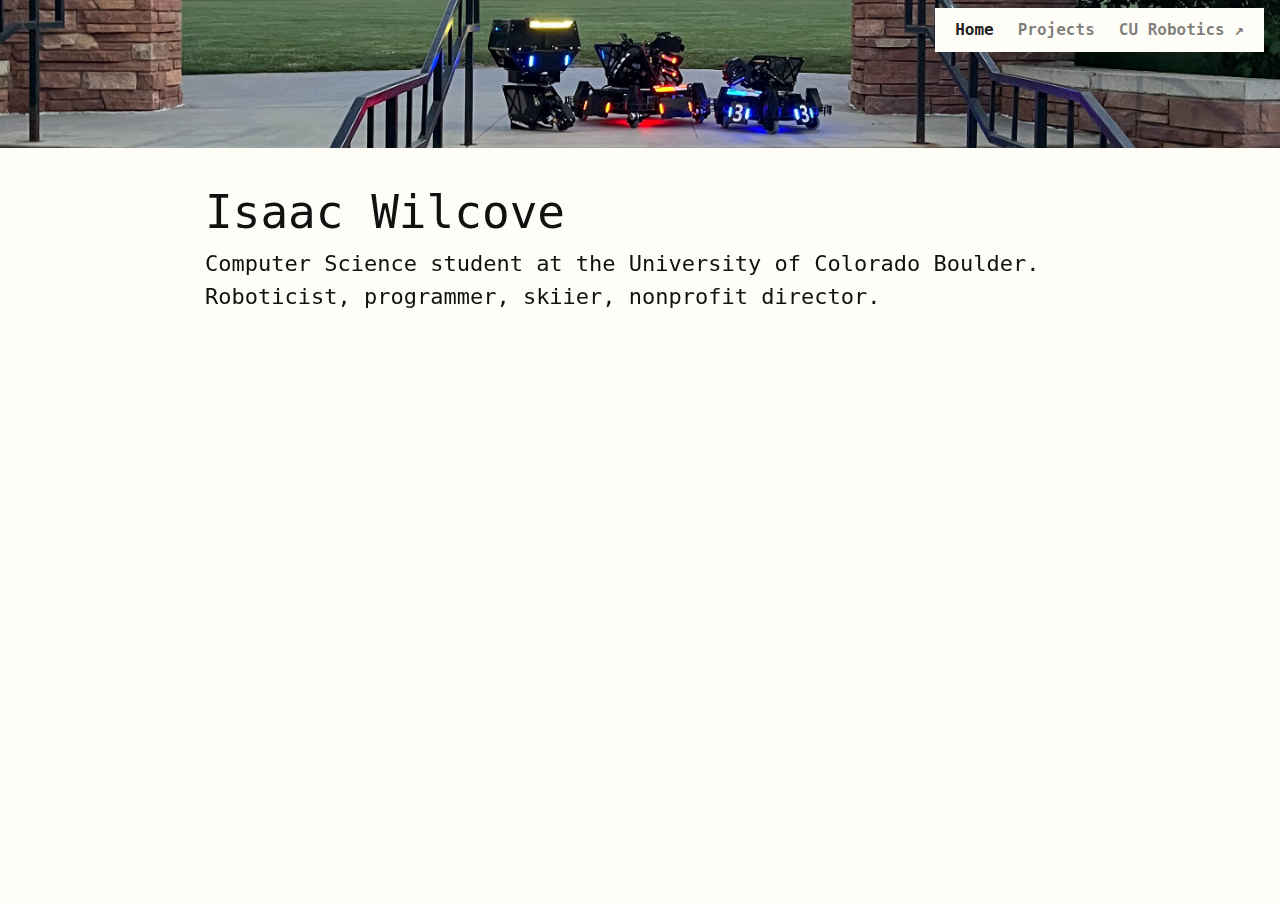
==== index.html @ e8f45951 "some progress" ====
<!DOCTYPE html>
  <head>
    <link rel="stylesheet" href="https://cdn.jsdelivr.net/npm/bootstrap@4.3.1/dist/css/bootstrap.min.css" integrity="sha384-ggOyR0iXCbMQv3Xipma34MD+dH/1fQ784/j6cY/iJTQUOhcWr7x9JvoRxT2MZw1T" crossorigin="anonymous">
    <script src="https://cdn.jsdelivr.net/npm/bootstrap@4.3.1/dist/js/bootstrap.min.js" integrity="sha384-JjSmVgyd0p3pXB1rRibZUAYoIIy6OrQ6VrjIEaFf/nJGzIxFDsf4x0xIM+B07jRM" crossorigin="anonymous"></script>
    
    <link rel="preconnect" href="https://fonts.googleapis.com">
    <link rel="preconnect" href="https://fonts.gstatic.com" crossorigin>
    <link href="https://fonts.googleapis.com/css2?family=Courier+Prime&display=swap" rel="stylesheet">

    <link rel="stylesheet" href="stylesheets/main.css">
    <link rel="stylesheet" href="stylesheets/type.css">

    <title>Isaac Wilcove</title>
  </head>
  <body>
    <img class="banner" src="media/banner.png">

    <nav class="navbar navbar-expand-sm fixed-top navbar-light">
      <ul class="navbar-nav ml-auto">
        <li class="nav-item active">
          <a class="nav-link" href="">Home <span class="sr-only">(current)</span></a>
        </li>
        <li class="nav-item">
          <a class="nav-link" href="#">Projects</a>
        </li>
        <li class="nav-item">
          <a class="nav-link" href="https://curobotics.net/">CU Robotics ↗</a>
        </li>
      </ul>
    </nav>

    <div class="content">
      <div class="header container-fluid">
        <span class="title typed" style="--n:53">Isaac Wilcove</span>
        <br>
        <span class="opener typed" style="--n:150">Computer Science student at the University of Colorado Boulder. Roboticist, programmer, skiier, nonprofit director.</span>
      </div>

      <div class="socials fade-in container-fluid"> 
        <a href="https://www.linkedin.com/in/isaacwilcove/"><img class="social-glyph" src="media/linkedin-glyph.png"></a>
        <a href="https://github.com/nitroxplunge"><img class="social-glyph" src="media/github-glyph.svg"></a>
      </div>

      <div class="text-body fade-in container-fluid">
        <p class="heading">What I'm Doing</p>
        <p class="text">I'm hard at work building robots for the 2023 season of the RoboMaster collegiate robotics competition while I continue my education as a Junior at CU Boulder. In my role as the President of the CU Robotics Club, my contributions range from robot control systems to business administration. We're a formally incorporated 501(c)(3) nonprofit charity, and are running to be the RoboMaster North America (RMNA) tournament hosts in 2024.</p>
        <p class="text">I'm passionate for future technologies and product thinking. I believe that many world-changing breakthroughs are technically achievable yet undervalued and thus not developed.</p>
      </div>
    </div>
  </body>
</html>
---- stylesheets/main.css ----
body {
  background-color: #FFFDF7;
  font-family: monospace;
}

/* Nav */
.navbar {
  z-index: 99;
} .navbar-nav {
  padding: 2px 8px;
  background-color: #FFFDF7;
  font-weight: bold;
} .nav-item {
  padding: 0px 4px;
} .banner {
  width: 100%;
  z-index: 0;
}


/* CONTENT */

.content {
  margin: 0 auto;
  max-width: 900px;
} .fade-in {
  opacity: 0;
  animation: fade-in-anim 1s ease-in-out 2s 1 normal forwards;
} @keyframes fade-in-anim {
  from {opacity: 0}
  to {opacity: 1}
}

/* Header */
.header {
  margin-top: 30px;
} .title {
  font-size: 46px;
} .opener {
  font-size: 22px;
}

/* Socials */
.socials {
  width: fit-content;
  margin: 20px 0 50px 0;
  text-align: center;
} .social-glyph {
  height: 44px;
  margin: 0px 3px;
}

/* Text Body */
.text-body {
  margin-top: 30px;
} .heading {
  font-size: 30px;
  margin-bottom: 7px;
} .text {
  font-size: 18px;
}
---- stylesheets/type.css ----
.typed {
  color:#0000;
  background:
    linear-gradient(-90deg,#ebab57 5px,#0000 0) 10px 0,
    linear-gradient(#111 0 0) 0 0;
  background-size:calc(var(--n)*1ch) 200%;
  -webkit-background-clip:padding-box,text;
  background-clip:padding-box,text;
  background-repeat:no-repeat;
  animation: 
    t calc(var(--n)*.03s) steps(var(--n)) forwards;
}

@keyframes t {
  from {background-size: 0 200%}
}

@keyframes b {
  50% {background-position: 0 -100%, 0 0}
}
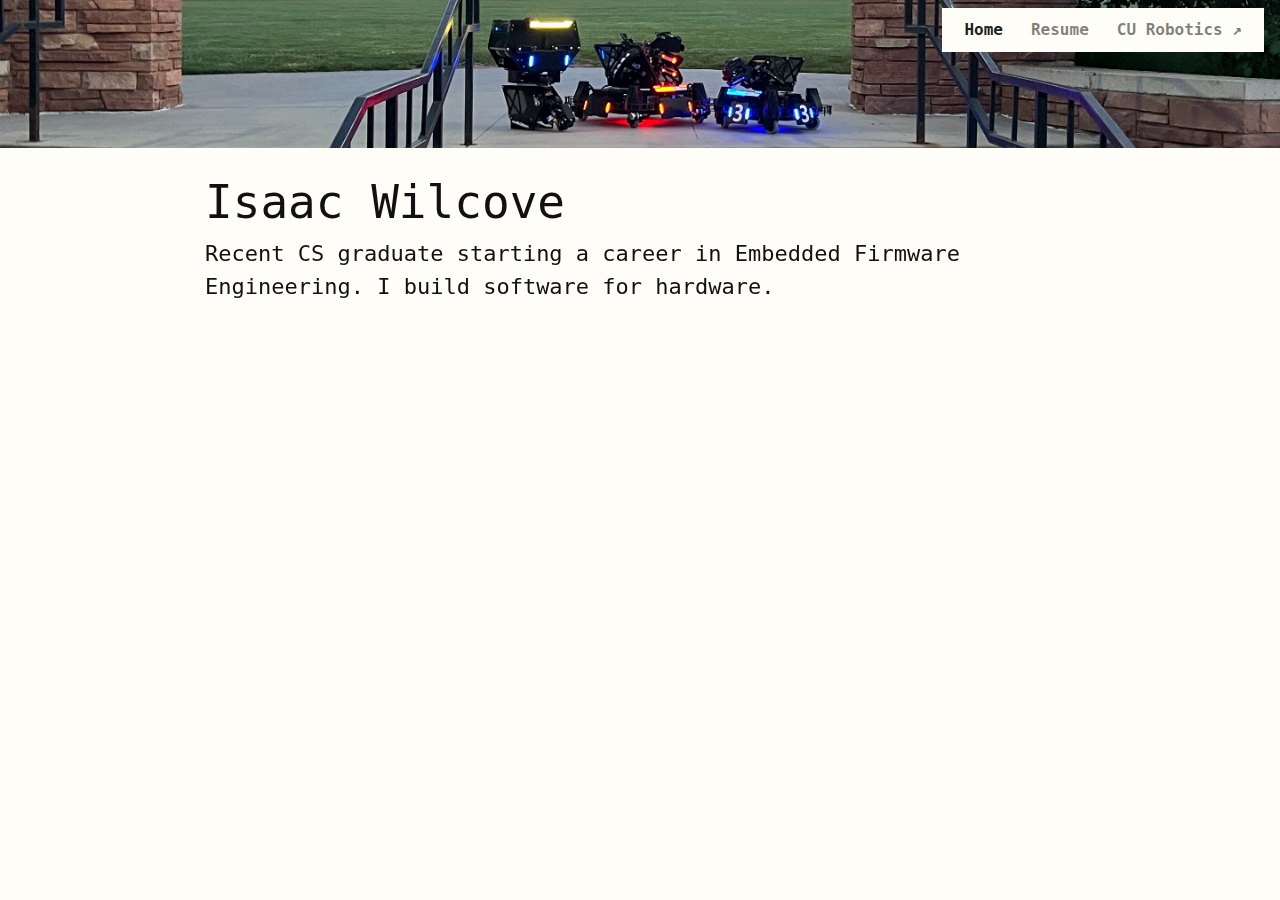
==== commit 326a43fa: "V1" ====
--- a/index.html
+++ b/index.html
@@ -21,19 +21,19 @@
           <a class="nav-link" href="">Home <span class="sr-only">(current)</span></a>
         </li>
         <li class="nav-item">
-          <a class="nav-link" href="#">Projects</a>
+          <a class="nav-link" href="resume">Resume</a>
         </li>
         <li class="nav-item">
-          <a class="nav-link" href="https://curobotics.net/">CU Robotics ↗</a>
+          <a class="nav-link" href="https://curobotics.net/" target="_blank">CU Robotics ↗</a>
         </li>
       </ul>
     </nav>
 
     <div class="content">
       <div class="header container-fluid">
-        <span class="title typed" style="--n:53">Isaac Wilcove</span>
+        <span class="title typed-slow" style="--n:53">Isaac Wilcove</span>
         <br>
-        <span class="opener typed" style="--n:150">Computer Science student at the University of Colorado Boulder. Roboticist, programmer, skiier, nonprofit director.</span>
+        <span class="opener typed" style="--n:150">Recent CS graduate starting a career in Embedded Firmware Engineering. I build software for hardware.</span>
       </div>
 
       <div class="socials fade-in container-fluid"> 
@@ -42,9 +42,30 @@
       </div>
 
       <div class="text-body fade-in container-fluid">
-        <p class="heading">What I'm Doing</p>
-        <p class="text">I'm hard at work building robots for the 2023 season of the RoboMaster collegiate robotics competition while I continue my education as a Junior at CU Boulder. In my role as the President of the CU Robotics Club, my contributions range from robot control systems to business administration. We're a formally incorporated 501(c)(3) nonprofit charity, and are running to be the RoboMaster North America (RMNA) tournament hosts in 2024.</p>
-        <p class="text">I'm passionate for future technologies and product thinking. I believe that many world-changing breakthroughs are technically achievable yet undervalued and thus not developed.</p>
+        <p class="heading">My Degree</p>
+        <p class="text">I recieved my bachelor's in Computer Science with a minor in Engineering Entrepreneurship from the University of Colorado Boulder in May 2024.</p>
+      </div>
+
+      <div class="text-body fade-in container-fluid">
+        <p class="heading">What I've Done</p>
+        <table>
+          <tr>
+            <td class="col-small">Summer 2021, Summer 2022</td>
+            <td class="col-flex">Internship @ BoxBot, a robotics startup in Oakland, CA.</td>
+          </tr>
+          <tr>
+            <td class="col-small">September 2020</td>
+            <td class="col-flex">Founded the CU Robotics Team, a nonprofit organization focused on collegiate competitive robotics.</td>
+          </tr>
+          <tr>
+            <td class="col-small">Summer 2017, Summer 2018</td>
+            <td class="col-flex">Internship @ Nvidia, building AI-powered embedded projects.</td>
+          </tr>
+          <tr>
+            <td class="col-small">November 2017</td>
+            <td class="col-flex">Founded DeepVision, a high school FIRST robotics team.</td>
+          </tr>
+        </table>
       </div>
     </div>
   </body>
--- a/stylesheets/main.css
+++ b/stylesheets/main.css
@@ -11,7 +11,7 @@
   background-color: #FFFDF7;
   font-weight: bold;
 } .nav-item {
-  padding: 0px 4px;
+  padding: 0px 6px;
 } .banner {
   width: 100%;
   z-index: 0;
@@ -25,7 +25,7 @@
   max-width: 900px;
 } .fade-in {
   opacity: 0;
-  animation: fade-in-anim 1s ease-in-out 2s 1 normal forwards;
+  animation: fade-in-anim 1s ease-in-out 1.2s 1 normal forwards;
 } @keyframes fade-in-anim {
   from {opacity: 0}
   to {opacity: 1}
@@ -33,7 +33,7 @@
 
 /* Header */
 .header {
-  margin-top: 30px;
+  margin-top: 20px;
 } .title {
   font-size: 46px;
 } .opener {
@@ -43,7 +43,7 @@
 /* Socials */
 .socials {
   width: fit-content;
-  margin: 20px 0 50px 0;
+  margin: 20px 0 35px 0;
   text-align: center;
 } .social-glyph {
   height: 44px;
@@ -52,10 +52,34 @@
 
 /* Text Body */
 .text-body {
-  margin-top: 30px;
+  margin-top: 20px;
 } .heading {
   font-size: 30px;
   margin-bottom: 7px;
 } .text {
   font-size: 18px;
+}
+
+/* Tables */
+.text-body table {
+  border-spacing: 50px;
+  font-size: 18px;
+} .text-body tr {
+  vertical-align: top;
+} .text-body td {
+  padding-bottom: 15px;
+} .col-small {
+  width: 275px;
+  text-align: right;
+  padding-right: 30px;
+  color: #757578;
+}
+
+/* Resume */
+.resume {
+  max-width: 100%;
+  margin: 60px 0;
+} .resume img {
+  width: 100%;
+  box-shadow: 0 4px 8px 0 rgba(0, 0, 0, 0.2), 0 6px 20px 0 rgba(0, 0, 0, 0.19);
 }--- a/stylesheets/type.css
+++ b/stylesheets/type.css
@@ -3,12 +3,25 @@
   background:
     linear-gradient(-90deg,#ebab57 5px,#0000 0) 10px 0,
     linear-gradient(#111 0 0) 0 0;
-  background-size:calc(var(--n)*1ch) 200%;
-  -webkit-background-clip:padding-box,text;
-  background-clip:padding-box,text;
-  background-repeat:no-repeat;
+  background-size: calc(var(--n)*1ch) 200%;
+  -webkit-background-clip: padding-box,text;
+  background-clip: padding-box,text;
+  background-repeat: no-repeat;
   animation: 
-    t calc(var(--n)*.03s) steps(var(--n)) forwards;
+    t calc(var(--n)*.012s) steps(var(--n)) forwards;
+}
+
+.typed-slow {
+  color:#0000;
+  background:
+    linear-gradient(-90deg,#ebab57 5px,#0000 0) 10px 0,
+    linear-gradient(#111 0 0) 0 0;
+  background-size: calc(var(--n)*1ch) 200%;
+  -webkit-background-clip: padding-box,text;
+  background-clip: padding-box,text;
+  background-repeat: no-repeat;
+  animation: 
+    t calc(var(--n)*.09s) steps(var(--n)) forwards;
 }
 
 @keyframes t {
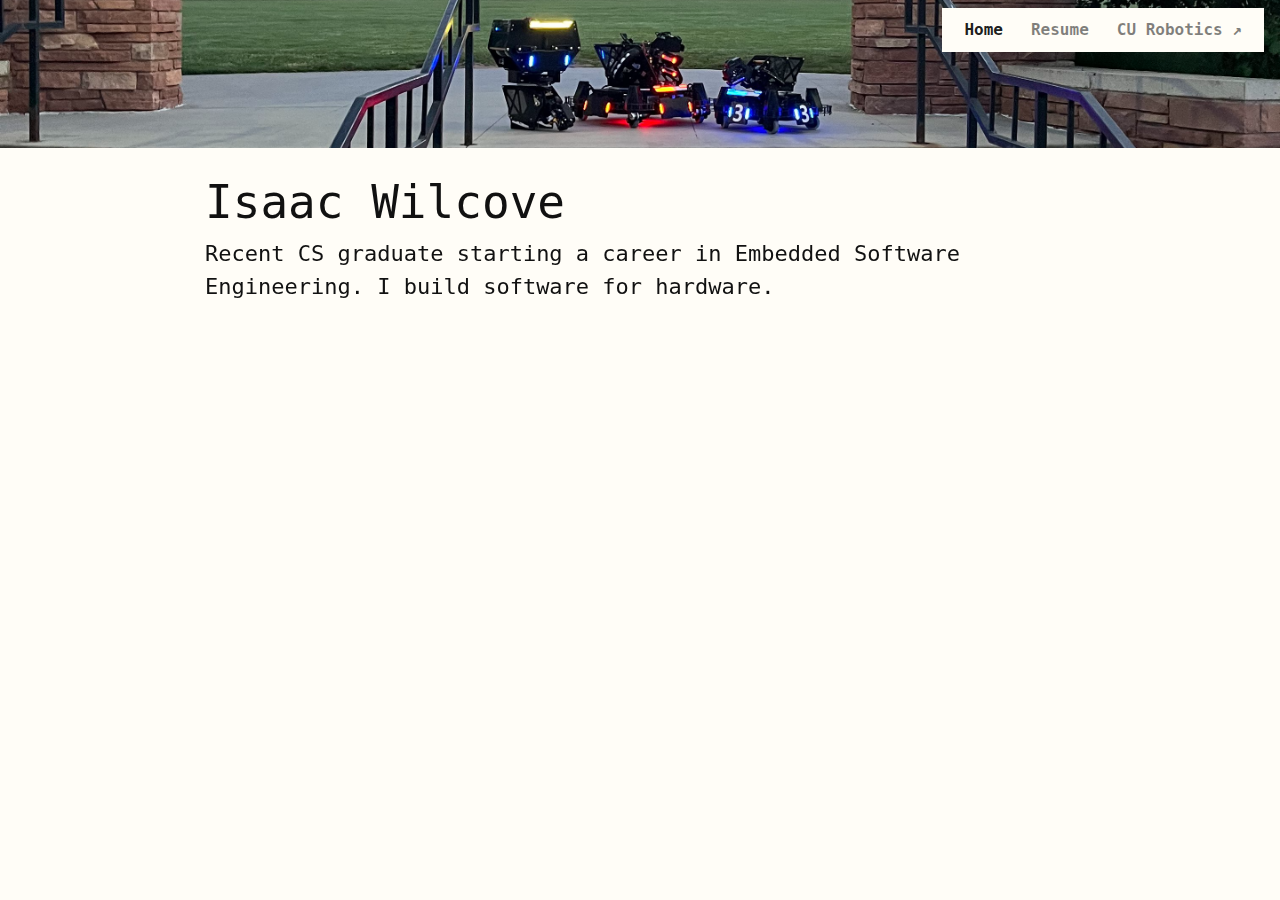
==== commit 9b4ac2cc: "Wording change" ====
--- a/index.html
+++ b/index.html
@@ -11,6 +11,7 @@
     <link rel="stylesheet" href="stylesheets/type.css">
 
     <title>Isaac Wilcove</title>
+    <link rel="icon" type="image/x-icon" href="media/favicon.ico">
   </head>
   <body>
     <img class="banner" src="media/banner.png">
@@ -33,7 +34,7 @@
       <div class="header container-fluid">
         <span class="title typed-slow" style="--n:53">Isaac Wilcove</span>
         <br>
-        <span class="opener typed" style="--n:150">Recent CS graduate starting a career in Embedded Firmware Engineering. I build software for hardware.</span>
+        <span class="opener typed" style="--n:150">Recent CS graduate starting a career in Embedded Software Engineering. I build software for hardware.</span>
       </div>
 
       <div class="socials fade-in container-fluid"> 
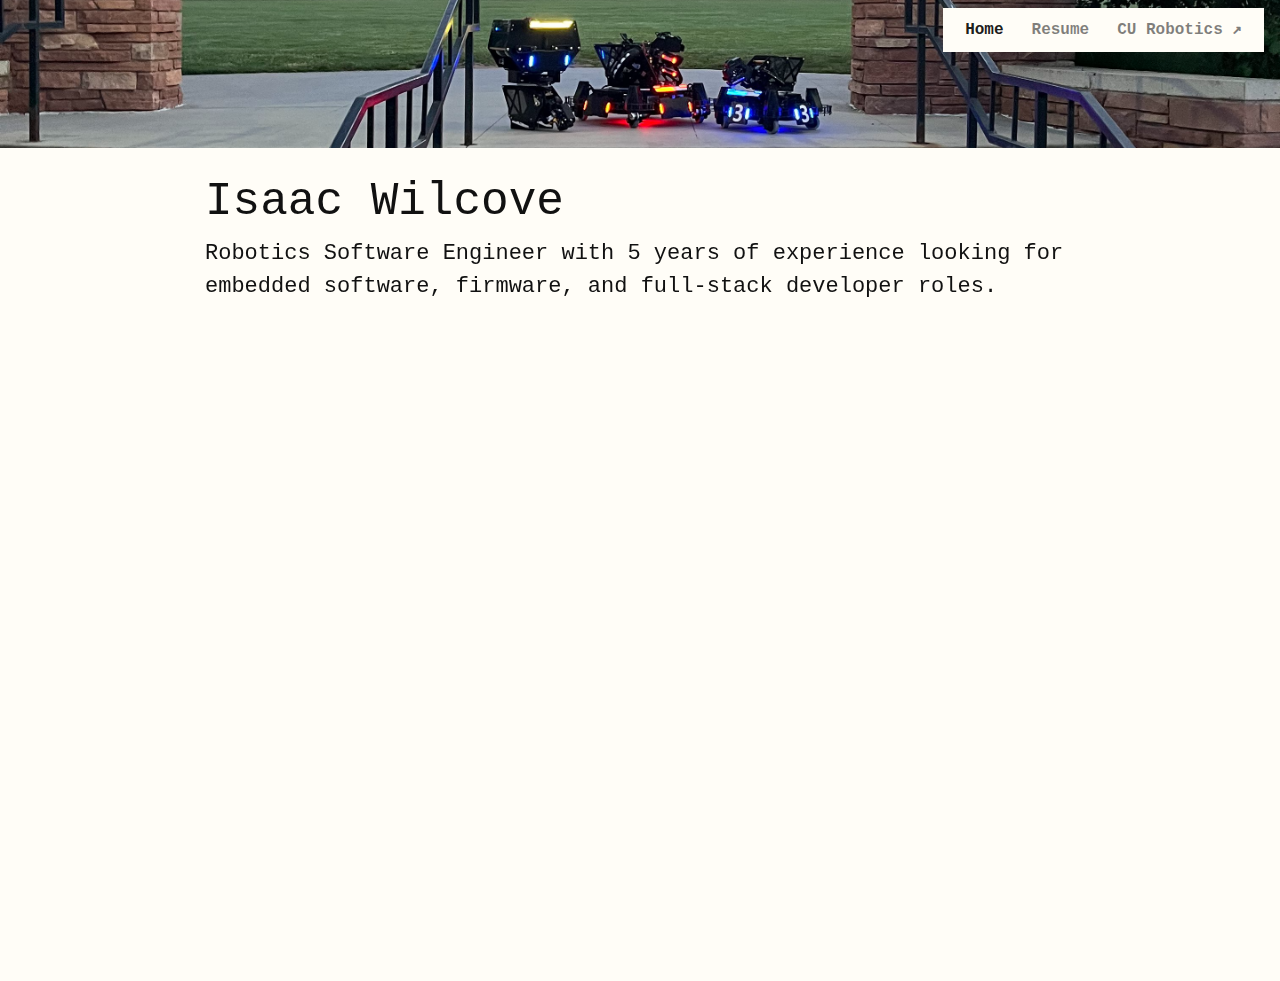
==== commit 6e6f2a44: "Update index.html" ====
--- a/index.html
+++ b/index.html
@@ -34,39 +34,45 @@
       <div class="header container-fluid">
         <span class="title typed-slow" style="--n:53">Isaac Wilcove</span>
         <br>
-        <span class="opener typed" style="--n:150">Recent CS graduate starting a career in Embedded Software Engineering. I build software for hardware.</span>
+        <span class="opener typed" style="--n:150">Robotics Software Engineer with 5 years of experience looking for embedded software, firmware, and full-stack developer roles. 
+        </span>
       </div>
 
       <div class="socials fade-in container-fluid"> 
-        <a href="https://www.linkedin.com/in/isaacwilcove/"><img class="social-glyph" src="media/linkedin-glyph.png"></a>
-        <a href="https://github.com/nitroxplunge"><img class="social-glyph" src="media/github-glyph.svg"></a>
+        <a href="https://www.linkedin.com/in/isaacwilcove/" target="_blank"><img class="social-glyph" src="media/linkedin-glyph.png"></a>
+        <a href="https://github.com/nitroxplunge" target="_blank"><img class="social-glyph" src="media/github-glyph.svg"></a>
       </div>
 
       <div class="text-body fade-in container-fluid">
-        <p class="heading">My Degree</p>
-        <p class="text">I recieved my bachelor's in Computer Science with a minor in Engineering Entrepreneurship from the University of Colorado Boulder in May 2024.</p>
+        <p class="heading">My Focus</p>
+        <p class="text">I build efficient & reliable code that fulfils product requirements and meets deadlines. I am a team player who actively collaborates and pushes objectives over the finish line.</p>
       </div>
 
       <div class="text-body fade-in container-fluid">
-        <p class="heading">What I've Done</p>
+        <p class="heading">Where I've Worked</p>
         <table>
           <tr>
-            <td class="col-small">Summer 2021, Summer 2022</td>
-            <td class="col-flex">Internship @ BoxBot, a robotics startup in Oakland, CA.</td>
+            <td class="col-small">Present</td>
+            <td class="col-flex">Robotics Software Engineer @ Boxbot, building robotic control software & human-machine interfaces.</td>
           </tr>
           <tr>
-            <td class="col-small">September 2020</td>
-            <td class="col-flex">Founded the CU Robotics Team, a nonprofit organization focused on collegiate competitive robotics.</td>
+            <td class="col-small">2020 -> 2024</td>
+            <td class="col-flex">Founder & President @ CU Robotics, leading a team of 75 student engineers to a second-place finish in international competitive robotics.</td>
           </tr>
           <tr>
-            <td class="col-small">Summer 2017, Summer 2018</td>
-            <td class="col-flex">Internship @ Nvidia, building AI-powered embedded projects.</td>
+            <td class="col-small">2021, 2022</td>
+            <td class="col-flex">Internships @ Boxbot, creating computer vision software.</td>
           </tr>
           <tr>
-            <td class="col-small">November 2017</td>
-            <td class="col-flex">Founded DeepVision, a high school FIRST robotics team.</td>
+            <td class="col-small">2017, 2018</td>
+            <td class="col-flex">Internships @ Nvidia, building AI-powered embedded projects featured in product marketing.</td>
+          </tr>
+          <tr>
+            <td class="col-small">2017 -> 2018</td>
+            <td class="col-flex">Volunteer tutor @ StreetCode academy, teaching critical programming skills to kids.</td>
           </tr>
         </table>
+        <br>
       </div>
     </div>
   </body>
--- a/stylesheets/main.css
+++ b/stylesheets/main.css
@@ -69,10 +69,11 @@
 } .text-body td {
   padding-bottom: 15px;
 } .col-small {
-  width: 275px;
-  text-align: right;
-  padding-right: 30px;
+  width: 12ch;
+  text-align: left;
   color: #757578;
+} .col-flex {
+  padding-left: 30px;
 }
 
 /* Resume */
